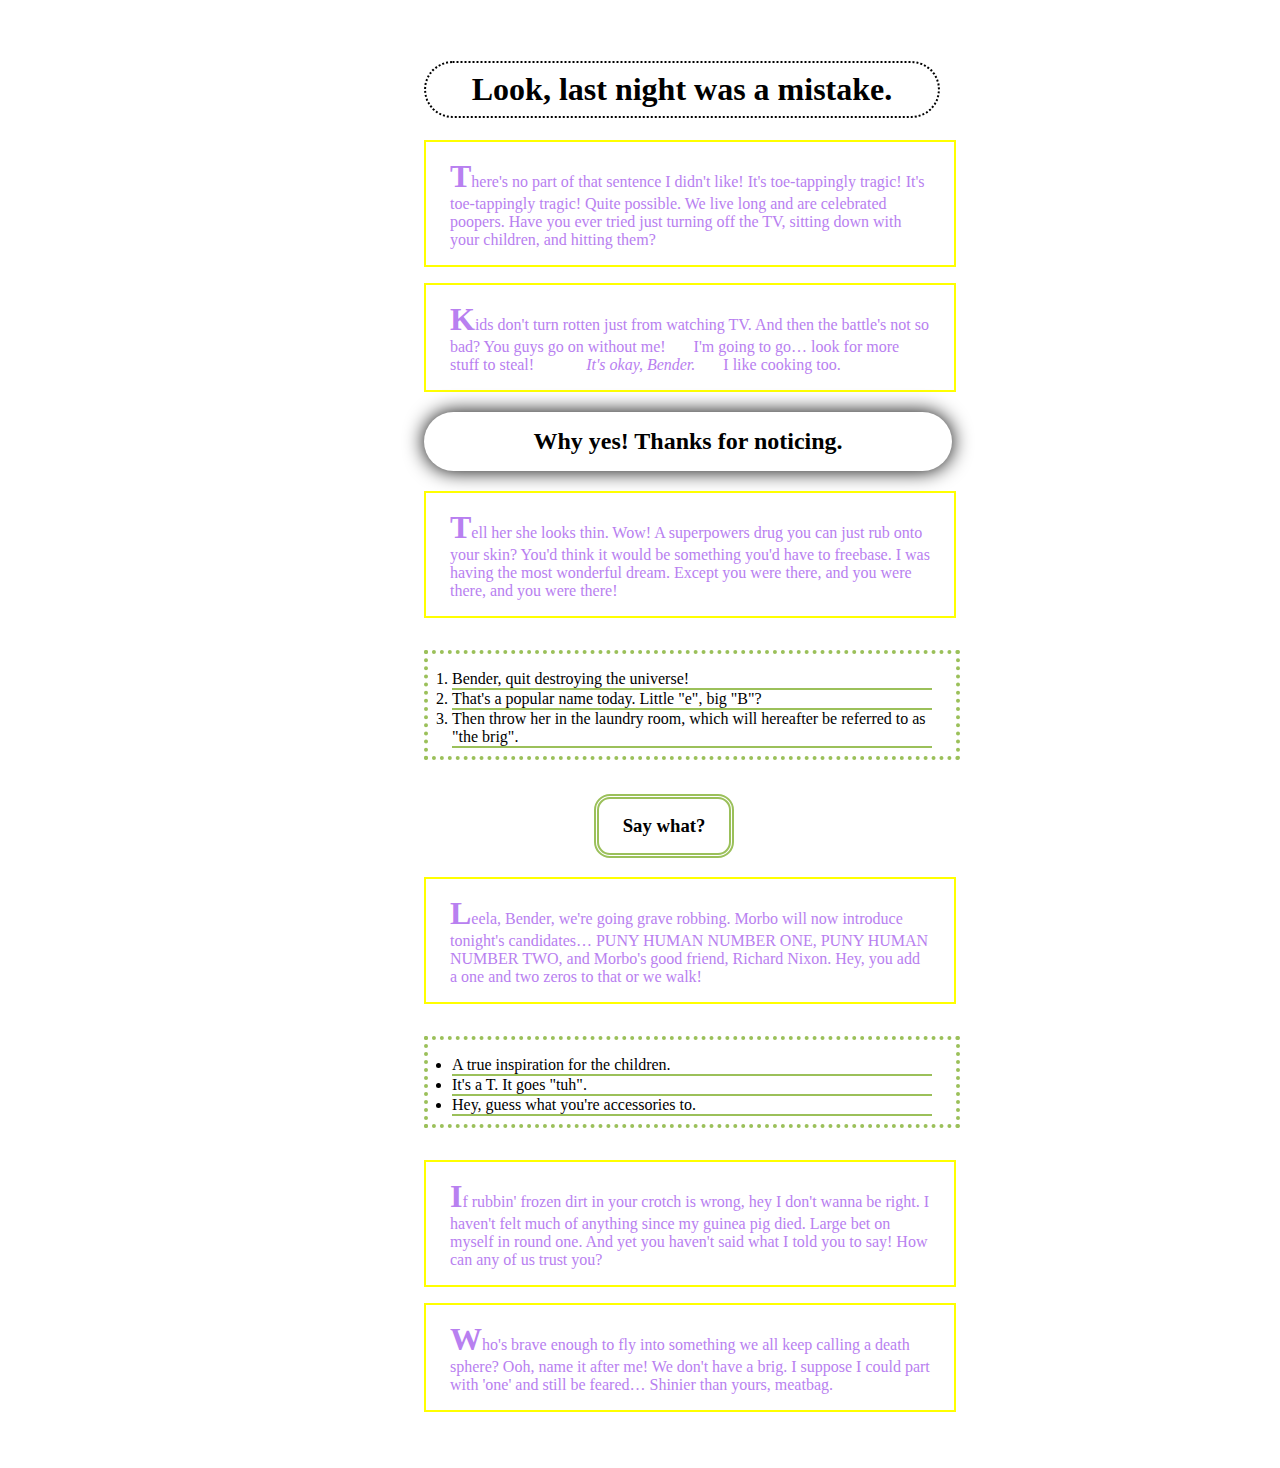
==== Box-Model/Box-Model-Level-2_1/index.html @ ff05f532 "Tag_3" ====
<!DOCTYPE html>
<html lang="en">

<head>
    <meta charset="UTF-8">
    <meta http-equiv="X-UA-Compatible" content="IE=edge">
    <meta name="viewport" content="width=device-width,initial-scale=1.0">
    <link rel="stylesheet" href="./assets/css/style.css">
    <title>Box-Model-Level-2_1</title>
</head>

<body>
    <h1>Look, last night was a mistake.</h1>
    <p>There's no part of that sentence I didn't like! It's toe-tappingly tragic! It's toe-tappingly tragic! Quite
        possible. We live long and are celebrated poopers. Have you ever tried just turning off the TV, sitting down
        with your children, and hitting them?
    </p>

    <p>Kids don't turn rotten just from watching TV. And then the battle's not so bad? You guys go on without me!
        <strong> I'm going to go… look for more stuff to steal!</strong> <em> It's okay, Bender.</em> I like cooking
        too.
    </p>

    <h2>Why yes! Thanks for noticing.</h2>
    <p>Tell her she looks thin. Wow! A superpowers drug you can just rub onto your skin? You'd think it would be
        something you'd have to freebase. I was having the most wonderful dream. Except you were there, and you were
        there, and you were there!</p>

    <ol>
        <li>Bender, quit destroying the universe!</li>
        <li>That's a popular name today. Little "e", big "B"?</li>
        <li>Then throw her in the laundry room, which will hereafter be referred to as "the brig".</li>
    </ol>

    <h3>Say what?</h3>
    <p>Leela, Bender, we're going grave robbing. Morbo will now introduce tonight's candidates… PUNY HUMAN NUMBER ONE,
        PUNY HUMAN NUMBER TWO, and Morbo's good friend, Richard Nixon. Hey, you add a one and two zeros to that or we
        walk!</p>

    <ul>
        <li>A true inspiration for the children.</li>
        <li>It's a T. It goes "tuh".</li>
        <li>Hey, guess what you're accessories to.</li>
    </ul>
    
    <p>If rubbin' frozen dirt in your crotch is wrong, hey I don't wanna be right. I haven't felt much of anything since
        my guinea pig died. Large bet on myself in round one. And yet you haven't said what I told you to say! How can
        any of us trust you?</p>
    <p>Who's brave enough to fly into something we all keep calling a death sphere? Ooh, name it after me! We don't have
        a brig. I suppose I could part with 'one' and still be feared… Shinier than yours, meatbag.</p>
</body>

</html>
---- Box-Model/Box-Model-Level-2_1/assets/css/style.css ----
* {
    /* display: inline-block; */
    width: 30rem;
    margin-left: auto;
    margin-right: auto;
    padding: 1rem 1.5rem;
}

body {
    width: 100%;
}

h1 {
    color: black;
    font-size: 2rem;
    padding: 0.5rem 1rem;
    border: 2px dotted black;
    border-radius: 2rem;
    text-align: center;
}

p {
    /* padding: 0.5rem 1rem; */
    color: rgb(184, 128, 240);
    border: 2px solid yellow;
    font-weight: 100;
}

p::first-letter {
    font-size: 2rem;
    font-weight: bold;
}

p:hover::first-letter {
    color: red;
    font-size: 3rem;
}

h2 {
    border-radius: 2rem;
    box-shadow: 0 0 20px black;
    text-align: center;
}

ol, ul {
    display: inline-block;
    border: 4px dotted rgb(155, 192, 90);
    padding: 1rem 1.5rem 0.5rem 1.5rem;
}

ol li,
ul li {
    padding: 0;
    border-bottom: 2px solid rgb(155, 192, 90);
}

h3 {
    width: fit-content;
    border: 5px double rgb(155, 192, 90);
    text-align: center;
    margin-left: auto;
    margin-right: auto;
    border-radius: 1rem;
}
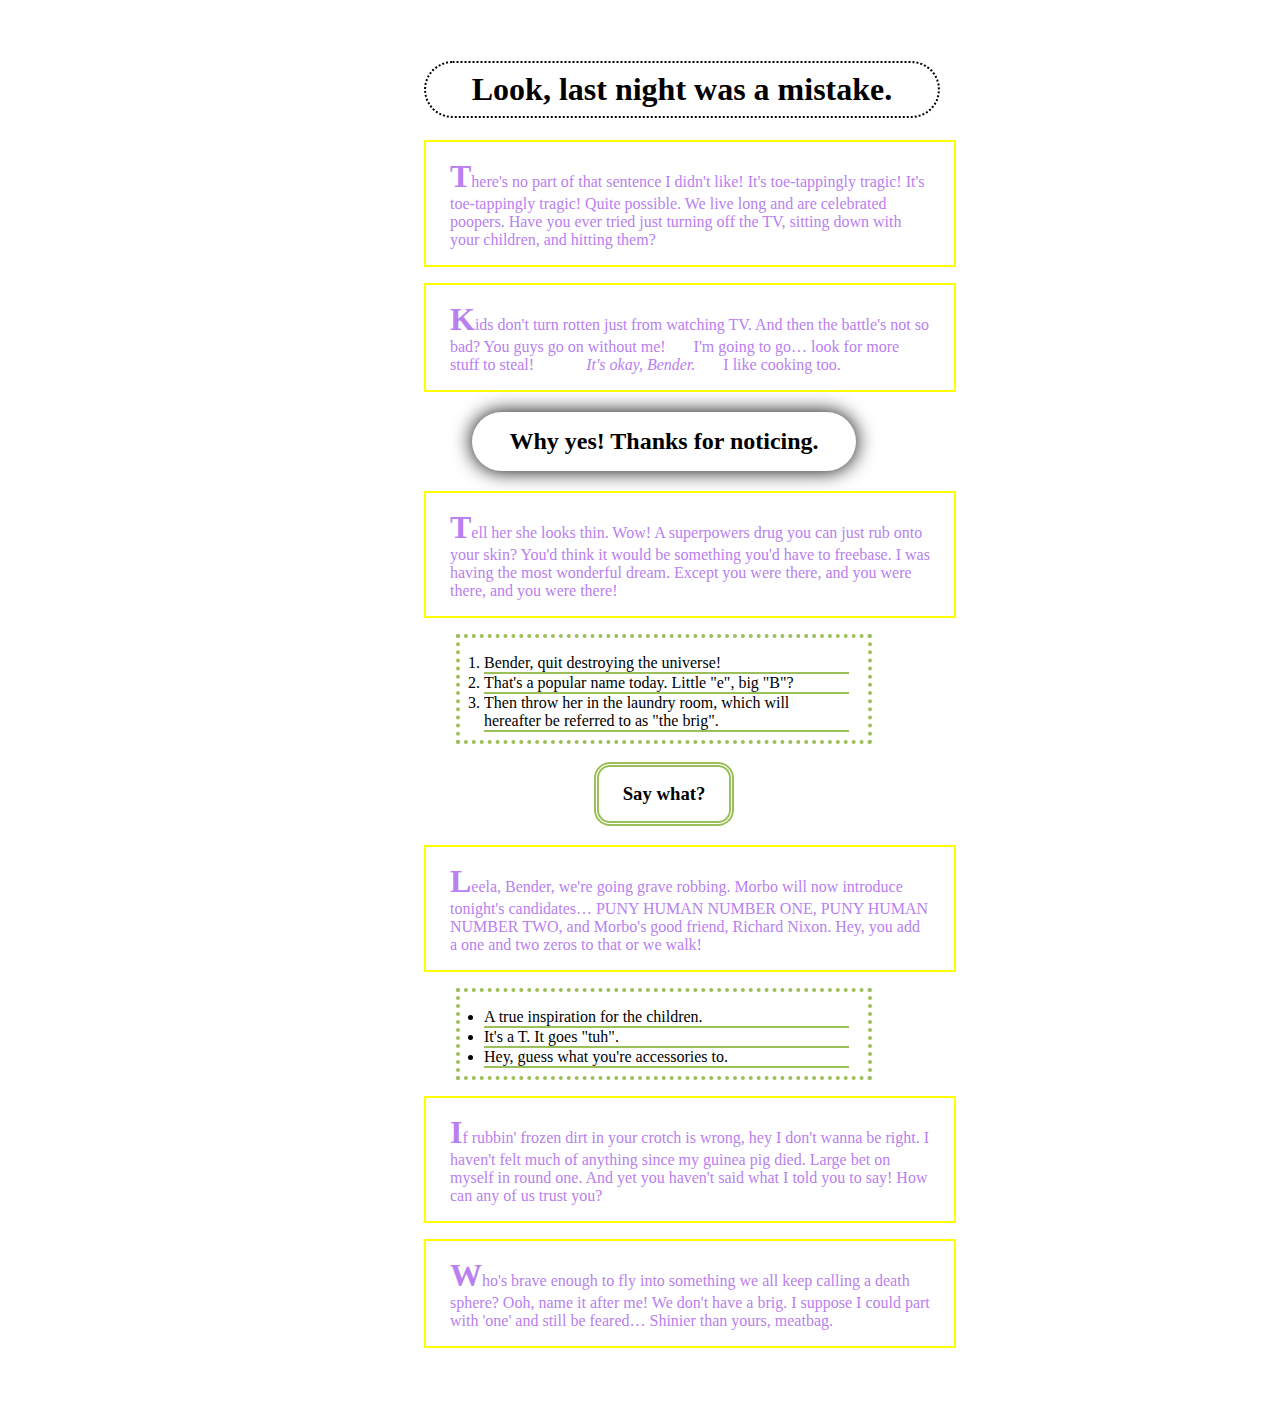
==== commit 3bacac67: "Box_Model_2_1 geändert" ====
--- a/Box-Model/Box-Model-Level-2_1/index.html
+++ b/Box-Model/Box-Model-Level-2_1/index.html
@@ -1,5 +1,5 @@
 <!DOCTYPE html>
-<html lang="en">
+<html lang="de">
 
 <head>
     <meta charset="UTF-8">
--- a/Box-Model/Box-Model-Level-2_1/assets/css/style.css
+++ b/Box-Model/Box-Model-Level-2_1/assets/css/style.css
@@ -1,64 +1,72 @@
 * {
-    /* display: inline-block; */
-    width: 30rem;
-    margin-left: auto;
-    margin-right: auto;
-    padding: 1rem 1.5rem;
+  /* display: inline-block; */
+  width: 30rem;
+  margin-left: auto;
+  margin-right: auto;
+  padding: 1rem 1.5rem;
 }
 
 body {
-    width: 100%;
+  width: 100%;
 }
 
 h1 {
-    color: black;
-    font-size: 2rem;
-    padding: 0.5rem 1rem;
-    border: 2px dotted black;
-    border-radius: 2rem;
-    text-align: center;
+  color: black;
+  font-size: 2rem;
+  padding: 0.5rem 1rem;
+  border: 2px dotted black;
+  border-radius: 2rem;
+  text-align: center;
 }
 
 p {
-    /* padding: 0.5rem 1rem; */
-    color: rgb(184, 128, 240);
-    border: 2px solid yellow;
-    font-weight: 100;
+  /* padding: 0.5rem 1rem; */
+  color: rgb(184, 128, 240);
+  border: 2px solid yellow;
+  font-weight: 100;
 }
 
 p::first-letter {
-    font-size: 2rem;
-    font-weight: bold;
+  font-size: 2rem;
+  font-weight: bold;
+  transition: 0.5s all ease-in-out;
 }
 
 p:hover::first-letter {
-    color: red;
-    font-size: 3rem;
+  color: red;
+  font-size: 3rem;
+  transition: 0.5s all ease-in-out;
 }
 
 h2 {
-    border-radius: 2rem;
-    box-shadow: 0 0 20px black;
-    text-align: center;
+  width: 70%;
+  border-radius: 2rem;
+  box-shadow: 0 0 20px black;
+  text-align: center;
 }
 
-ol, ul {
-    display: inline-block;
-    border: 4px dotted rgb(155, 192, 90);
-    padding: 1rem 1.5rem 0.5rem 1.5rem;
+ol,
+ul {
+  width: 80%;
+  margin: 0 auto;
+  border: 4px dotted rgb(155, 192, 90);
+  padding: 1rem 0 0.5rem 1.5rem;
 }
 
 ol li,
 ul li {
-    padding: 0;
-    border-bottom: 2px solid rgb(155, 192, 90);
+  width: 95%;
+  margin: 0;
+  padding: 0;
+  text-align: left;
+  border-bottom: 2px solid rgb(155, 192, 90);
 }
 
 h3 {
-    width: fit-content;
-    border: 5px double rgb(155, 192, 90);
-    text-align: center;
-    margin-left: auto;
-    margin-right: auto;
-    border-radius: 1rem;
-}+  width: fit-content;
+  border: 5px double rgb(155, 192, 90);
+  text-align: center;
+  margin-left: auto;
+  margin-right: auto;
+  border-radius: 1rem;
+}
